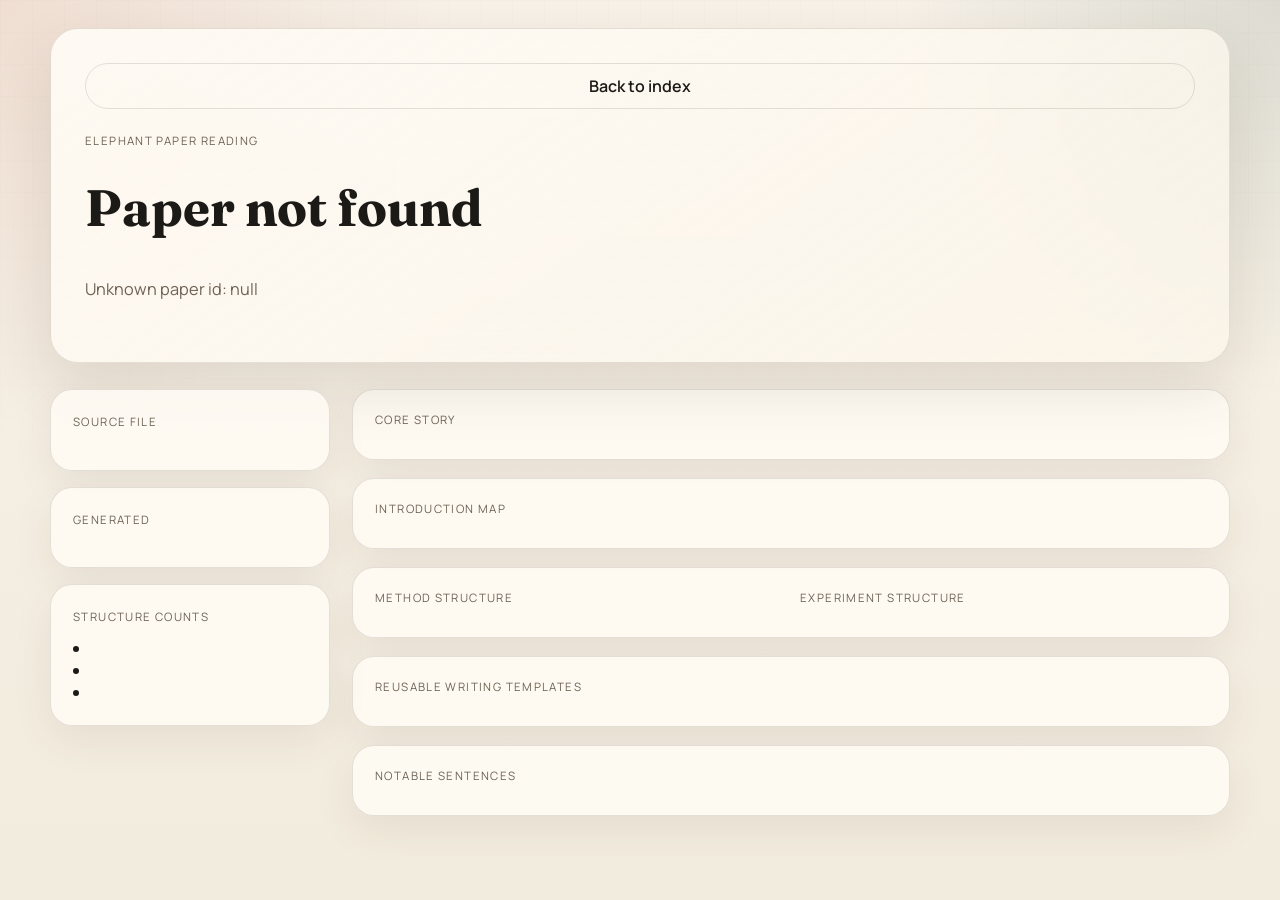
==== paper.html @ 1293fd05 "feat: add paper reading showcase site" ====
<!DOCTYPE html>
<html lang="en">
  <head>
    <meta charset="UTF-8" />
    <meta name="viewport" content="width=device-width, initial-scale=1.0" />
    <title>Paper Analysis</title>
    <link rel="preconnect" href="https://fonts.googleapis.com" />
    <link rel="preconnect" href="https://fonts.gstatic.com" crossorigin />
    <link
      href="https://fonts.googleapis.com/css2?family=Fraunces:opsz,wght@9..144,600;9..144,700&family=Manrope:wght@400;500;600;700&display=swap"
      rel="stylesheet"
    />
    <link rel="stylesheet" href="assets/styles.css" />
  </head>
  <body class="page-paper">
    <div class="site-shell article-shell">
      <header class="article-hero">
        <a class="back-link" href="index.html">Back to index</a>
        <p class="eyebrow">Elephant Paper Reading</p>
        <h1 id="paper-title">Loading...</h1>
        <p class="hero-text" id="paper-summary"></p>
        <div class="hero-tags" id="paper-tags"></div>
      </header>

      <main class="article-layout">
        <aside class="article-side">
          <div class="side-card">
            <p class="side-label">Source file</p>
            <p id="paper-source"></p>
          </div>
          <div class="side-card">
            <p class="side-label">Generated</p>
            <p id="paper-generated"></p>
          </div>
          <div class="side-card">
            <p class="side-label">Structure counts</p>
            <ul class="side-list">
              <li id="count-intro"></li>
              <li id="count-method"></li>
              <li id="count-exp"></li>
            </ul>
          </div>
        </aside>

        <section class="article-main">
          <section class="content-card">
            <p class="section-kicker">Core story</p>
            <div class="story-rail" id="core-story"></div>
          </section>

          <section class="content-card">
            <p class="section-kicker">Introduction map</p>
            <div id="intro-structure" class="stack"></div>
          </section>

          <section class="content-card two-column">
            <div>
              <p class="section-kicker">Method structure</p>
              <div id="method-structure" class="stack compact"></div>
            </div>
            <div>
              <p class="section-kicker">Experiment structure</p>
              <div id="experiment-structure" class="stack compact"></div>
            </div>
          </section>

          <section class="content-card">
            <p class="section-kicker">Reusable writing templates</p>
            <div id="template-groups" class="template-groups"></div>
          </section>

          <section class="content-card">
            <p class="section-kicker">Notable sentences</p>
            <ol id="notable-sentences" class="sentence-list"></ol>
          </section>
        </section>
      </main>
    </div>

    <script src="assets/paper.js" type="module"></script>
  </body>
</html>
---- assets/styles.css ----
:root {
  --bg: #f5efe3;
  --bg-soft: #fbf7f1;
  --paper: rgba(255, 252, 245, 0.86);
  --ink: #1c1a16;
  --muted: #6d6255;
  --line: rgba(35, 28, 20, 0.12);
  --accent: #b8512f;
  --accent-dark: #873a20;
  --accent-soft: #efd5c5;
  --olive: #3d5a4b;
  --shadow: 0 24px 60px rgba(64, 44, 27, 0.12);
  --radius-xl: 28px;
  --radius-lg: 22px;
  --radius-md: 16px;
  --max-width: 1180px;
}

* {
  box-sizing: border-box;
}

html {
  scroll-behavior: smooth;
}

body {
  margin: 0;
  font-family: "Manrope", sans-serif;
  color: var(--ink);
  background:
    radial-gradient(circle at top left, rgba(184, 81, 47, 0.12), transparent 28%),
    radial-gradient(circle at top right, rgba(61, 90, 75, 0.14), transparent 24%),
    linear-gradient(180deg, #f7f1e8 0%, #f2ecde 100%);
  min-height: 100vh;
}

body::before {
  content: "";
  position: fixed;
  inset: 0;
  background-image:
    linear-gradient(rgba(28, 26, 22, 0.03) 1px, transparent 1px),
    linear-gradient(90deg, rgba(28, 26, 22, 0.03) 1px, transparent 1px);
  background-size: 32px 32px;
  mask-image: linear-gradient(180deg, rgba(0, 0, 0, 0.3), transparent 65%);
  pointer-events: none;
}

a {
  color: inherit;
  text-decoration: none;
}

.site-shell {
  width: min(calc(100% - 32px), var(--max-width));
  margin: 0 auto;
  padding: 28px 0 72px;
  position: relative;
}

.hero,
.article-hero {
  display: grid;
  grid-template-columns: 1.5fr 0.8fr;
  gap: 24px;
  padding: 34px;
  border: 1px solid var(--line);
  border-radius: var(--radius-xl);
  background: linear-gradient(145deg, rgba(255, 251, 244, 0.92), rgba(252, 246, 235, 0.72));
  box-shadow: var(--shadow);
  backdrop-filter: blur(18px);
}

.article-hero {
  grid-template-columns: 1fr;
}

.eyebrow,
.section-kicker,
.side-label,
.meta-label,
.story-label,
.metric-label {
  text-transform: uppercase;
  letter-spacing: 0.12em;
  font-size: 0.72rem;
  color: var(--muted);
  margin: 0 0 10px;
}

h1,
h2,
h3 {
  font-family: "Fraunces", serif;
  font-weight: 700;
  line-height: 1.02;
  margin: 0;
}

h1 {
  font-size: clamp(2.8rem, 6vw, 5.4rem);
  max-width: 10ch;
}

.article-hero h1 {
  max-width: 16ch;
  font-size: clamp(2.2rem, 4vw, 4.1rem);
}

h2 {
  font-size: clamp(1.7rem, 3vw, 2.8rem);
}

h3 {
  font-size: 1.45rem;
}

.hero-text,
.paper-summary,
.side-card p,
.stack p,
.sentence-list li,
.story-rail p {
  color: var(--muted);
  line-height: 1.7;
}

.hero-text {
  max-width: 56ch;
  font-size: 1.02rem;
  margin: 18px 0 0;
}

.hero-actions {
  display: flex;
  flex-wrap: wrap;
  gap: 12px;
  margin-top: 28px;
}

.button,
.back-link {
  display: inline-flex;
  align-items: center;
  justify-content: center;
  min-height: 46px;
  padding: 0 18px;
  border-radius: 999px;
  border: 1px solid var(--line);
  font-weight: 600;
  transition: transform 180ms ease, background 180ms ease, color 180ms ease;
}

.button:hover,
.back-link:hover,
.card-link:hover {
  transform: translateY(-1px);
}

.button-primary {
  background: var(--accent);
  color: #fff7f2;
  border-color: transparent;
}

.button-secondary {
  background: rgba(255, 255, 255, 0.46);
}

.hero-panel,
.content-card,
.side-card,
.paper-card {
  background: var(--paper);
  border: 1px solid var(--line);
  border-radius: var(--radius-lg);
  box-shadow: 0 14px 40px rgba(71, 46, 22, 0.08);
}

.hero-panel {
  padding: 24px;
  align-self: end;
}

.metric {
  display: flex;
  justify-content: space-between;
  align-items: baseline;
  padding: 12px 0;
  border-bottom: 1px solid var(--line);
}

.metric strong {
  font-family: "Fraunces", serif;
  font-size: 2rem;
}

.panel-note {
  margin: 18px 0 0;
  color: var(--muted);
}

.section {
  margin-top: 28px;
}

.controls {
  display: flex;
  flex-wrap: wrap;
  justify-content: space-between;
  gap: 18px;
  align-items: end;
}

.control-bar {
  display: flex;
  flex-direction: column;
  align-items: stretch;
  gap: 14px;
  min-width: min(100%, 460px);
}

.search input {
  width: 100%;
  min-height: 52px;
  padding: 0 18px;
  border-radius: 999px;
  border: 1px solid var(--line);
  background: rgba(255, 255, 255, 0.66);
  font: inherit;
}

.theme-filter,
.hero-tags {
  display: flex;
  flex-wrap: wrap;
  gap: 10px;
}

.chip,
.theme-pill,
.dataset-pill {
  display: inline-flex;
  align-items: center;
  min-height: 34px;
  padding: 0 12px;
  border-radius: 999px;
  border: 1px solid var(--line);
  background: rgba(255, 255, 255, 0.68);
  color: var(--muted);
  font-size: 0.9rem;
}

.chip.is-active {
  background: var(--ink);
  color: #f7efe5;
  border-color: transparent;
}

.paper-grid {
  display: grid;
  grid-template-columns: repeat(2, minmax(0, 1fr));
  gap: 18px;
}

.paper-card {
  padding: 22px;
  display: flex;
  flex-direction: column;
  min-height: 320px;
}

.card-topline,
.meta-grid {
  display: flex;
  flex-wrap: wrap;
  gap: 10px;
}

.paper-title {
  margin-top: 16px;
}

.paper-summary {
  margin: 14px 0 0;
}

.story-block {
  margin-top: 18px;
  padding-top: 18px;
  border-top: 1px solid var(--line);
}

.story-method {
  margin: 0;
}

.meta-grid {
  margin-top: auto;
  padding-top: 18px;
  border-top: 1px solid var(--line);
  justify-content: space-between;
}

.meta-grid strong {
  display: block;
  margin-top: 4px;
}

.card-link {
  margin-top: 20px;
  color: var(--accent-dark);
  font-weight: 700;
}

.article-layout {
  margin-top: 26px;
  display: grid;
  grid-template-columns: 280px minmax(0, 1fr);
  gap: 22px;
}

.article-side {
  display: flex;
  flex-direction: column;
  gap: 16px;
  position: sticky;
  top: 18px;
  height: fit-content;
}

.side-card,
.content-card {
  padding: 22px;
}

.side-list,
.sentence-list {
  margin: 0;
  padding-left: 18px;
}

.article-main {
  display: flex;
  flex-direction: column;
  gap: 18px;
}

.story-rail {
  display: grid;
  gap: 14px;
}

.story-step {
  padding-left: 16px;
  border-left: 3px solid var(--accent-soft);
}

.stack,
.template-groups {
  display: grid;
  gap: 14px;
}

.stack-item,
.template-group {
  padding: 16px;
  border-radius: var(--radius-md);
  background: var(--bg-soft);
  border: 1px solid var(--line);
}

.stack-item h3,
.template-group h3 {
  font-size: 1.05rem;
  margin-bottom: 8px;
}

.compact .stack-item {
  padding: 14px;
}

.two-column {
  display: grid;
  grid-template-columns: repeat(2, minmax(0, 1fr));
  gap: 18px;
}

.template-group ul {
  margin: 10px 0 0;
  padding-left: 18px;
}

.sentence-list li + li {
  margin-top: 10px;
}

.sr-only {
  position: absolute;
  width: 1px;
  height: 1px;
  padding: 0;
  margin: -1px;
  overflow: hidden;
  clip: rect(0, 0, 0, 0);
  border: 0;
}

@media (max-width: 920px) {
  .hero,
  .article-layout,
  .two-column {
    grid-template-columns: 1fr;
  }

  .paper-grid {
    grid-template-columns: 1fr;
  }

  .article-side {
    position: static;
  }
}

@media (max-width: 640px) {
  .site-shell {
    width: min(calc(100% - 20px), var(--max-width));
    padding-top: 16px;
    padding-bottom: 44px;
  }

  .hero,
  .article-hero,
  .hero-panel,
  .paper-card,
  .side-card,
  .content-card {
    padding: 18px;
  }

  h1 {
    font-size: 2.7rem;
  }
}
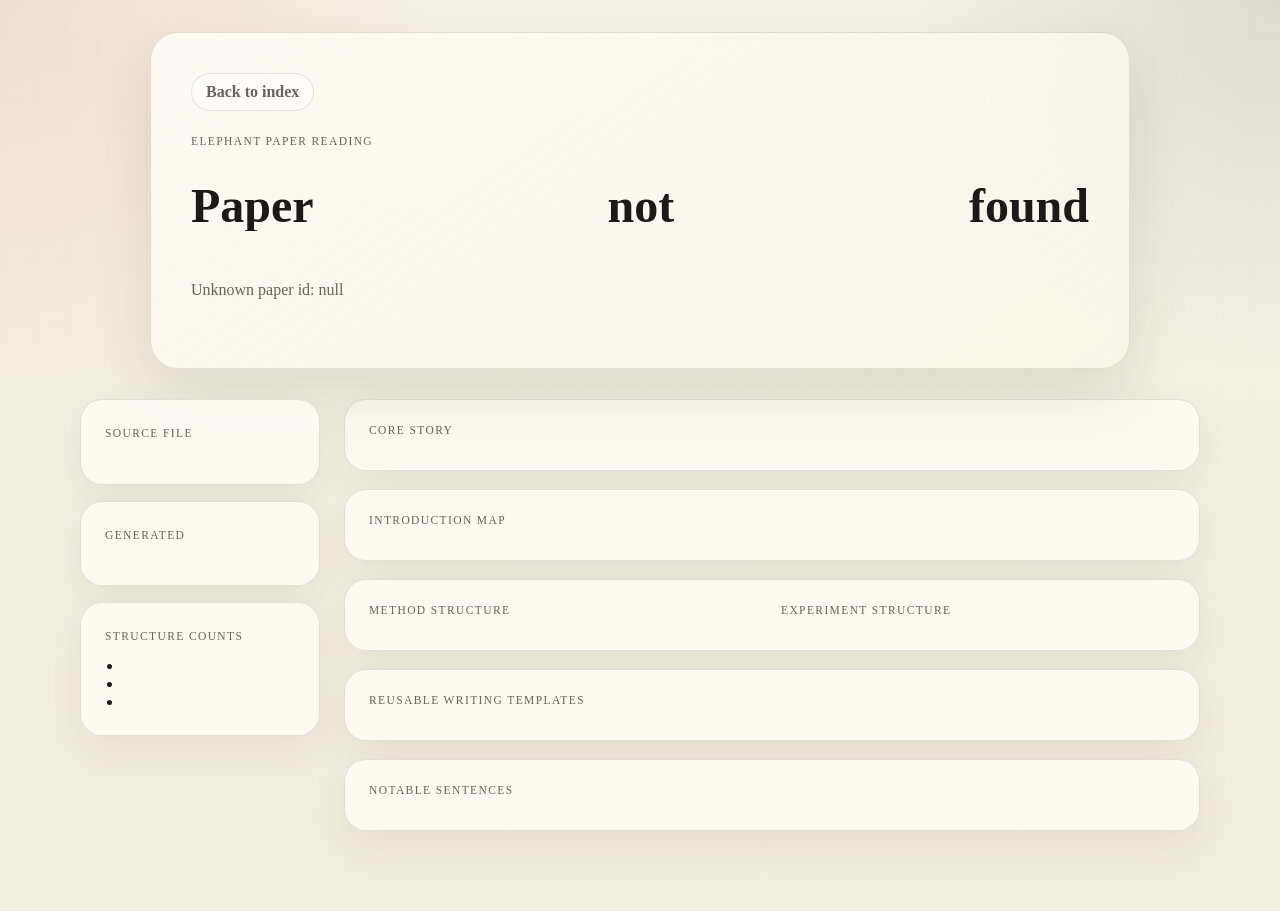
==== commit 8be0da45: "refactor: tune typography and title layout" ====
--- a/paper.html
+++ b/paper.html
@@ -4,12 +4,6 @@
     <meta charset="UTF-8" />
     <meta name="viewport" content="width=device-width, initial-scale=1.0" />
     <title>Paper Analysis</title>
-    <link rel="preconnect" href="https://fonts.googleapis.com" />
-    <link rel="preconnect" href="https://fonts.gstatic.com" crossorigin />
-    <link
-      href="https://fonts.googleapis.com/css2?family=Fraunces:opsz,wght@9..144,600;9..144,700&family=Manrope:wght@400;500;600;700&display=swap"
-      rel="stylesheet"
-    />
     <link rel="stylesheet" href="assets/styles.css" />
   </head>
   <body class="page-paper">
--- a/assets/styles.css
+++ b/assets/styles.css
@@ -13,7 +13,7 @@
   --radius-xl: 28px;
   --radius-lg: 22px;
   --radius-md: 16px;
-  --max-width: 1180px;
+  --max-width: 1120px;
 }
 
 * {
@@ -26,13 +26,15 @@
 
 body {
   margin: 0;
-  font-family: "Manrope", sans-serif;
+  font-family: "Times New Roman", Times, serif;
   color: var(--ink);
   background:
     radial-gradient(circle at top left, rgba(184, 81, 47, 0.12), transparent 28%),
     radial-gradient(circle at top right, rgba(61, 90, 75, 0.14), transparent 24%),
     linear-gradient(180deg, #f7f1e8 0%, #f2ecde 100%);
   min-height: 100vh;
+  -webkit-font-smoothing: antialiased;
+  text-rendering: optimizeLegibility;
 }
 
 body::before {
@@ -55,7 +57,7 @@
 .site-shell {
   width: min(calc(100% - 32px), var(--max-width));
   margin: 0 auto;
-  padding: 28px 0 72px;
+  padding: 32px 0 80px;
   position: relative;
 }
 
@@ -64,7 +66,7 @@
   display: grid;
   grid-template-columns: 1.5fr 0.8fr;
   gap: 24px;
-  padding: 34px;
+  padding: 40px;
   border: 1px solid var(--line);
   border-radius: var(--radius-xl);
   background: linear-gradient(145deg, rgba(255, 251, 244, 0.92), rgba(252, 246, 235, 0.72));
@@ -74,6 +76,8 @@
 
 .article-hero {
   grid-template-columns: 1fr;
+  max-width: 980px;
+  margin: 0 auto;
 }
 
 .eyebrow,
@@ -92,20 +96,31 @@
 h1,
 h2,
 h3 {
-  font-family: "Fraunces", serif;
+  font-family: "Times New Roman", Times, serif;
   font-weight: 700;
   line-height: 1.02;
   margin: 0;
 }
 
 h1 {
-  font-size: clamp(2.8rem, 6vw, 5.4rem);
-  max-width: 10ch;
+  font-size: 4.4rem;
+  max-width: none;
+  line-height: 0.94;
+  text-align: justify;
+  text-align-last: justify;
+  hyphens: auto;
+  overflow: hidden;
 }
 
 .article-hero h1 {
-  max-width: 16ch;
-  font-size: clamp(2.2rem, 4vw, 4.1rem);
+  max-width: none;
+  width: 100%;
+  font-size: 3rem;
+  line-height: 1.04;
+  text-align: justify;
+  text-align-last: justify;
+  hyphens: auto;
+  overflow: hidden;
 }
 
 h2 {
@@ -124,12 +139,32 @@
 .story-rail p {
   color: var(--muted);
   line-height: 1.7;
+  text-align: justify;
+  text-justify: inter-word;
+}
+
+.panel-note,
+.meta-label,
+.story-label,
+.metric-label,
+.eyebrow,
+.section-kicker,
+.side-label {
+  font-family: "Times New Roman", Times, serif;
 }
 
 .hero-text {
-  max-width: 56ch;
-  font-size: 1.02rem;
-  margin: 18px 0 0;
+  max-width: 60ch;
+  font-size: 1rem;
+  margin: 22px 0 0;
+}
+
+.article-hero .hero-text {
+  max-width: none;
+  width: 100%;
+  font-size: 1rem;
+  line-height: 1.82;
+  margin-top: 20px;
 }
 
 .hero-actions {
@@ -152,6 +187,14 @@
   transition: transform 180ms ease, background 180ms ease, color 180ms ease;
 }
 
+.article-hero .back-link {
+  justify-self: start;
+  min-height: 38px;
+  padding: 0 14px;
+  background: rgba(255, 255, 255, 0.52);
+  color: var(--muted);
+}
+
 .button:hover,
 .back-link:hover,
 .card-link:hover {
@@ -179,7 +222,7 @@
 }
 
 .hero-panel {
-  padding: 24px;
+  padding: 26px;
   align-self: end;
 }
 
@@ -202,7 +245,7 @@
 }
 
 .section {
-  margin-top: 28px;
+  margin-top: 34px;
 }
 
 .controls {
@@ -268,7 +311,7 @@
   padding: 22px;
   display: flex;
   flex-direction: column;
-  min-height: 320px;
+  min-height: 372px;
 }
 
 .card-topline,
@@ -279,26 +322,47 @@
 }
 
 .paper-title {
-  margin-top: 16px;
+  margin-top: 18px;
+  max-width: none;
+  width: 100%;
+  font-size: 1.7rem;
+  line-height: 1.1;
+  text-align: justify;
+  text-align-last: justify;
+  hyphens: auto;
+  overflow: hidden;
+  min-height: calc(1.1em * 3);
+  word-spacing: -0.02em;
+}
+
+.paper-title.is-short {
+  font-size: 1.42rem;
+  line-height: 1.12;
+  min-height: calc(1.12em * 3);
+  letter-spacing: -0.01em;
 }
 
 .paper-summary {
-  margin: 14px 0 0;
+  margin: 16px 0 0;
+  font-size: 0.98rem;
+  line-height: 1.65;
 }
 
 .story-block {
-  margin-top: 18px;
+  margin-top: 20px;
   padding-top: 18px;
   border-top: 1px solid var(--line);
 }
 
 .story-method {
   margin: 0;
+  font-size: 0.97rem;
+  line-height: 1.55;
 }
 
 .meta-grid {
   margin-top: auto;
-  padding-top: 18px;
+  padding-top: 20px;
   border-top: 1px solid var(--line);
   justify-content: space-between;
 }
@@ -309,16 +373,16 @@
 }
 
 .card-link {
-  margin-top: 20px;
+  margin-top: 22px;
   color: var(--accent-dark);
   font-weight: 700;
 }
 
 .article-layout {
-  margin-top: 26px;
+  margin-top: 30px;
   display: grid;
-  grid-template-columns: 280px minmax(0, 1fr);
-  gap: 22px;
+  grid-template-columns: 240px minmax(0, 1fr);
+  gap: 24px;
 }
 
 .article-side {
@@ -332,7 +396,7 @@
 
 .side-card,
 .content-card {
-  padding: 22px;
+  padding: 24px;
 }
 
 .side-list,
@@ -349,23 +413,27 @@
 
 .story-rail {
   display: grid;
-  gap: 14px;
+  gap: 18px;
 }
 
 .story-step {
-  padding-left: 16px;
+  padding-left: 18px;
   border-left: 3px solid var(--accent-soft);
+}
+
+.story-step p {
+  margin: 0;
 }
 
 .stack,
 .template-groups {
   display: grid;
-  gap: 14px;
+  gap: 16px;
 }
 
 .stack-item,
 .template-group {
-  padding: 16px;
+  padding: 18px;
   border-radius: var(--radius-md);
   background: var(--bg-soft);
   border: 1px solid var(--line);
@@ -373,12 +441,12 @@
 
 .stack-item h3,
 .template-group h3 {
-  font-size: 1.05rem;
-  margin-bottom: 8px;
+  font-size: 1rem;
+  margin-bottom: 10px;
 }
 
 .compact .stack-item {
-  padding: 14px;
+  padding: 16px;
 }
 
 .two-column {
@@ -441,5 +509,10 @@
 
   h1 {
     font-size: 2.7rem;
-  }
-}
+    line-height: 1;
+  }
+
+  .paper-title {
+    max-width: none;
+  }
+}
